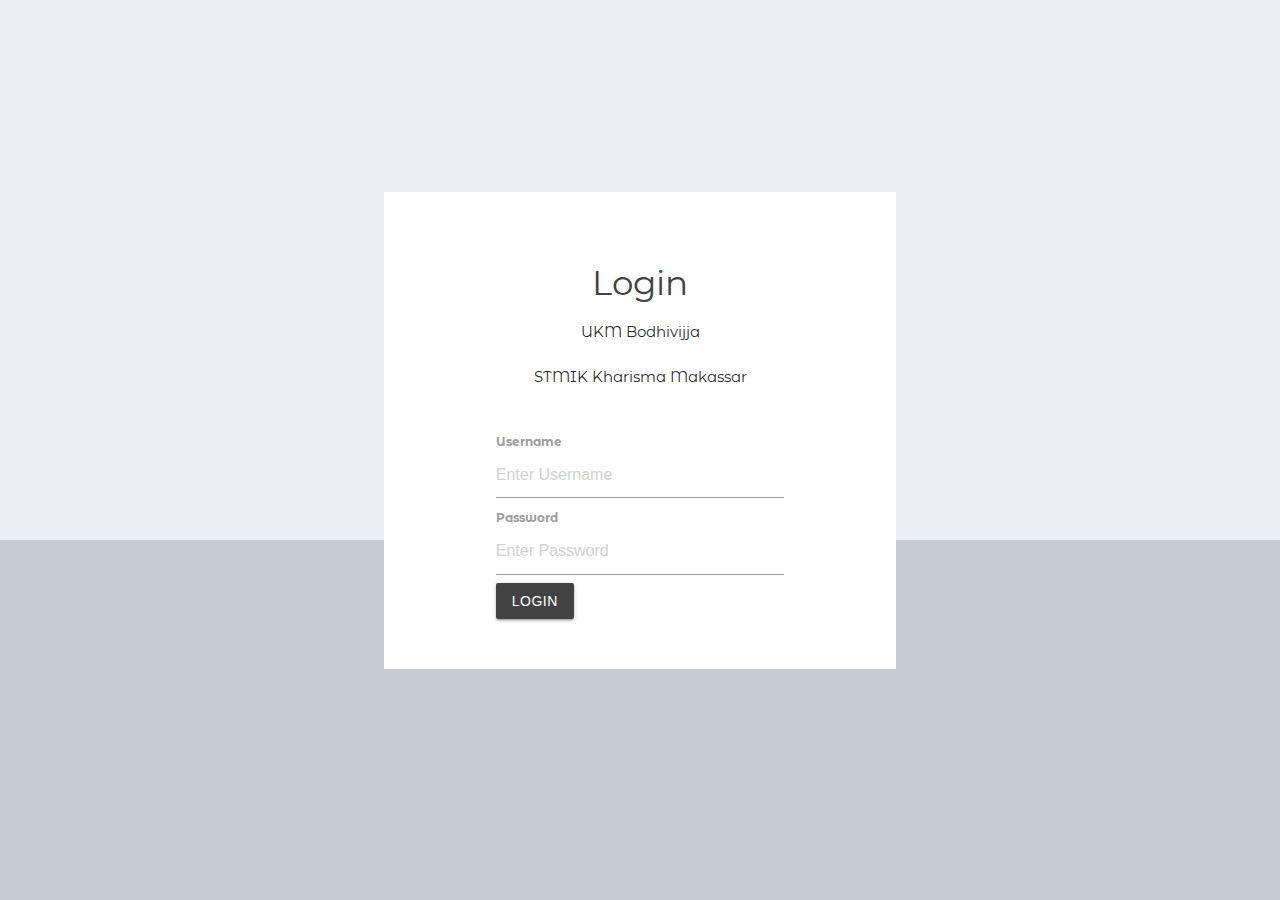
==== index.html @ bcfa99c6 "testos" ====
<!DOCTYPE html>
<html lang="en" dir="ltr">
  <head>
    <meta charset="utf-8">
    <link href="https://fonts.googleapis.com/icon?family=Material+Icons" rel="stylesheet">
    <link rel="stylesheet" href="css/materialize.min.css" media="screen,projection">
    <link rel="stylesheet" href="css/style.css" media="screen,projection">

    <meta name="viewport" content="width=device-width, initial-scale=1.0"/>

    <title>UKM Bodhivijja</title>
  </head>
  <body background="img/bg.jpg" height=100%>
  <form class="login" action="login.php" method="post">
    <h4 class="center">Login</h4>
    <p class="center">UKM Bodhivijja</p>
    <p class="center">STMIK Kharisma Makassar</p>
    <br>
    <div class="container">
      <label for="uname"><b>Username</b></label>
      <input type="text" placeholder="Enter Username" name="uname" required>

      <label for="psw"><b>Password</b></label>
      <input type="password" placeholder="Enter Password" name="psw" required>

      <div>
        <button class="btn waves-effect waves-light grey darken-3" type="login" name="action">
          Login
        </button>
      </div>
    </div>
  </form>

    <script type="text/javascript" src="https://code.jquery.com/jquery-2.1.1.min.js"></script>
    <script type="text/javascript" src="js/materialize.min.js"></script>
    <script type="text/javascript" src="js/init.js"></script>
    <script type="text/javascript" src="js/api.js"></script>
    <script type="text/javascript" src="js/ukmbodhivijja.js"></script>
  </body>
</html>
---- css/style.css ----
/* Custom Stylesheet */
/**
 * Use this file to override Materialize files so you can update
 * the core Materialize files in the future
 *
 * Made By MaterializeCSS.com
 */
@import url('https://fonts.googleapis.com/css2?family=Caveat:wght@500&family=Montserrat+Alternates:wght@500&display=swap');

nav ul a,
nav .brand-logo {
  color: #444;
}

p {
  line-height: 2rem;
}

.sidenav-trigger {
  color: #26a69a;
}

.parallax-container {
  min-height: 380px;
  line-height: 0;
  height: auto;
  color: rgba(255,255,255,.9);
}
  .parallax-container .section {
    width: 100%;
  }

@media only screen and (max-width : 992px) {
  .parallax-container .section {
    position: absolute;
    top: 40%;
  }
  #index-banner .section {
    top: 10%;
  }
}

@media only screen and (max-width : 600px) {
  #index-banner .section {
    top: 0;
  }
}

.icon-block {
  padding: 0 15px;
}
.icon-block .material-icons {
  font-size: inherit;
}

footer.page-footer {
  margin: 0;
}

.greenchef {
  background-color: #a3d2ca;
}

.greenchef-text {
  color: #a3d2ca;
}

brownchef-text {
  color: #aa8976;
}

.block{
  width: 100%;
  margin-bottom: 5px;
  margin-top: 5px;
}

.col.m6.s12 > .btn {
   width: 75%;
   margin: 15px;
}

h4, h5 a{
  color: #424242;
}

form {
  border: 2px solid #424242;
  padding: 20px;
  margin-bottom: 20px;
}

body {
  font-family: 'Montserrat Alternates', sans-serif;
}

.login {
  margin-top: 15%;
  margin-left: auto;
  margin-right: auto;
  width: 40%;
  padding: 50px;
  border: none;
  background-color: white;
}

p img {
  width: 30%;
  padding: 10px;
}

.bluechef{
  background-color: #30475E;
}

.redchef{
  background-color: #F05454;
}

.col.s8 {
  padding-bottom: 10px;
  color: white;
  border-radius: 10px;
}
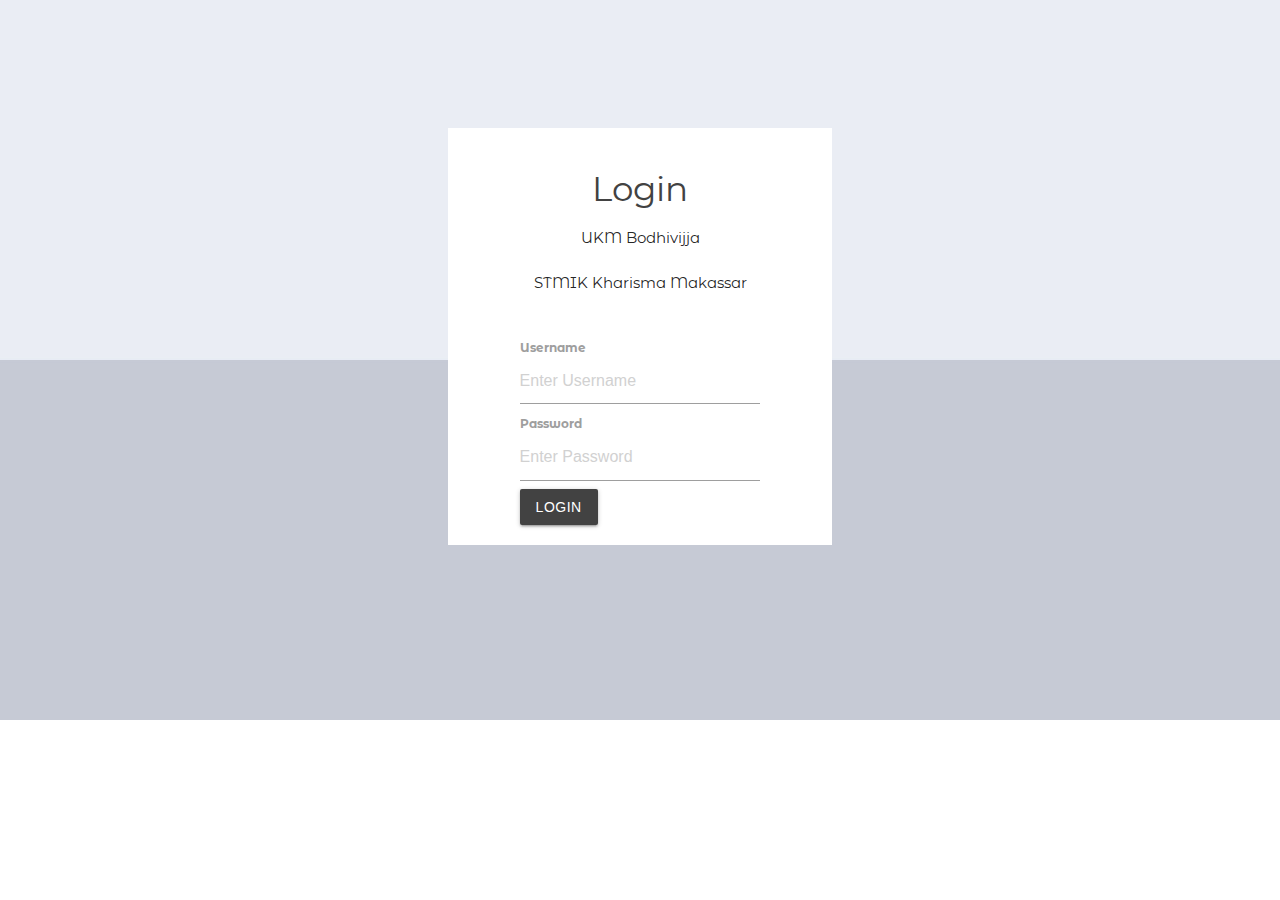
==== commit 1933dfa6: "fixx" ====
--- a/index.html
+++ b/index.html
@@ -10,7 +10,7 @@
 
     <title>UKM Bodhivijja</title>
   </head>
-  <body background="img/bg.jpg" height=100%>
+  <body class="bg" background="img/bg.jpg">
   <form class="login" action="login.php" method="post">
     <h4 class="center">Login</h4>
     <p class="center">UKM Bodhivijja</p>
@@ -24,7 +24,7 @@
       <input type="password" placeholder="Enter Password" name="psw" required>
 
       <div>
-        <button class="btn waves-effect waves-light grey darken-3" type="login" name="action">
+        <button class="btn waves-effect waves-light grey darken-3" type="login" name="action" onclick="document.location='home.html'">
           Login
         </button>
       </div>
--- a/css/style.css
+++ b/css/style.css
@@ -95,11 +95,11 @@
 }
 
 .login {
-  margin-top: 15%;
+  margin-top: 10%;
   margin-left: auto;
   margin-right: auto;
-  width: 40%;
-  padding: 50px;
+  width: 30%;
+  padding: 20px;
   border: none;
   background-color: white;
 }
@@ -122,3 +122,10 @@
   color: white;
   border-radius: 10px;
 }
+
+.bg {
+  height: 100%;
+  background-position: fixed;
+  background-repeat: no-repeat;
+  background-size: cover;
+}
